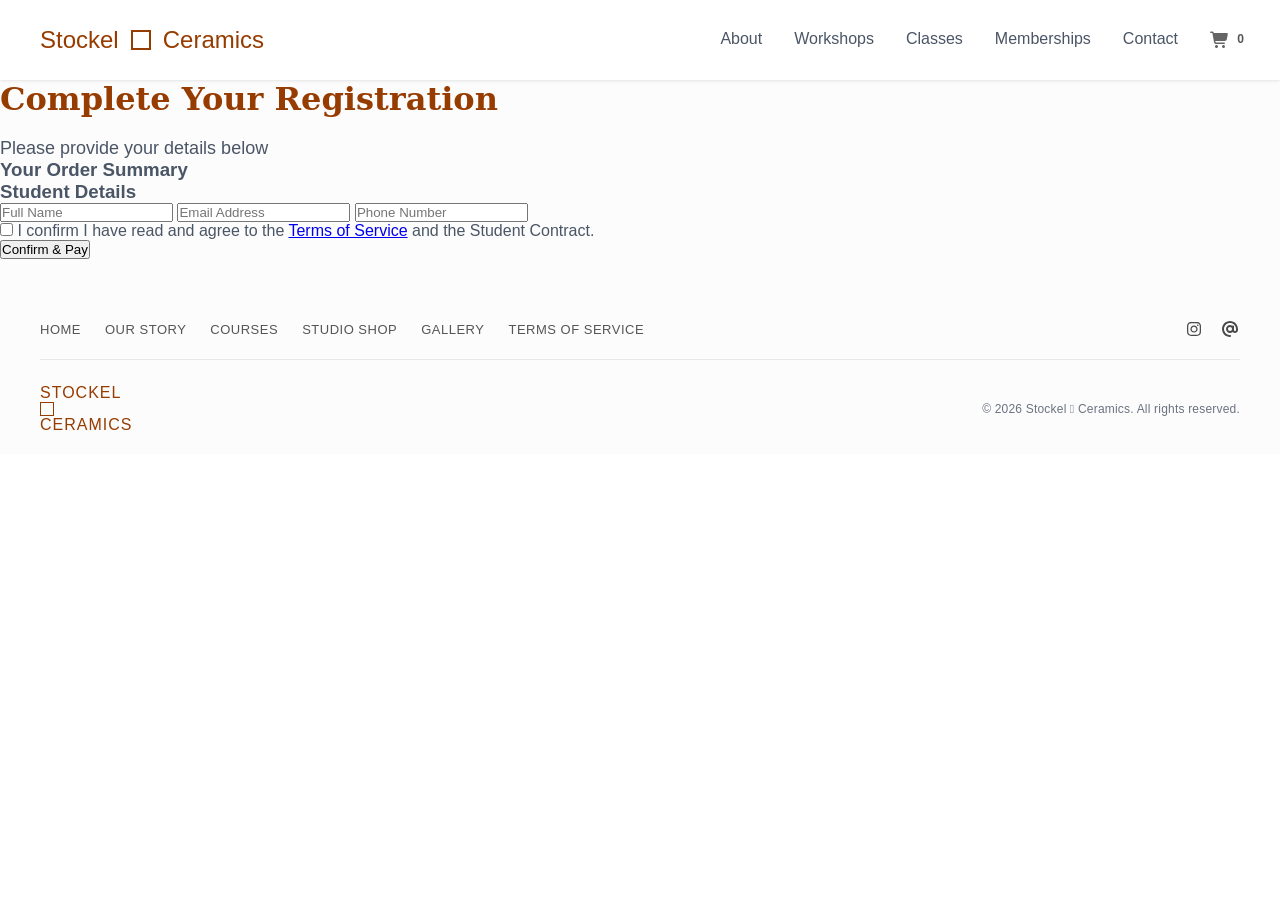
==== checkout.html @ ca67928a "Create checkout.html" ====
<!doctype html>
<html lang="en">
  <head>
    <meta charset="UTF-8" />
    <meta name="viewport" content="width=device-width, initial-scale=1.0" />
    <title>Checkout</title>
    <link rel="stylesheet" href="src/styles.css" />
  </head>
  <body>
    <main class="studio-page">
      <header class="header">
        <a href="index.html" class="logo">
          <span class="logo__text">Stockel</span>
          <div class="logo__square"></div>
          <!-- The simple square outline -->
          <span class="logo__text">Ceramics</span>
        </a>

        <nav class="navigation">
          <ul class="nav-list">
            <li><a href="index.html#about" class="nav-link">About</a></li>
            <li>
              <a href="index.html#workshops" class="nav-link">Workshops</a>
            </li>
            <li><a href="index.html#classes" class="nav-link">Classes</a></li>
            <li>
              <a href="index.html#memberships" class="nav-link">Memberships</a>
            </li>
            <li><a href="index.html#contact" class="nav-link">Contact</a></li>
            <li>
              <a href="#" class="nav-link nav-cart" id="nav-cart-trigger">
                <img
                  src="image/cart-shopping.svg"
                  class="nav-cart__icon"
                  alt="Shopping Cart Icon"
                />
                <span class="nav-cart-count" id="global-cart-count">0</span>
              </a>
            </li>
          </ul>
        </nav>
      </header>

      <!--REGISTRATION + CHECKOUT FORM-->

      <section class="checkout-page__section">
        <div class="checkout-page__header">
          <h2 class="section-title">Complete Your Registration</h2>
          <p class="section-subtitle">Please provide your details below</p>
        </div>

        <div class="checkout-page__container">
          <div class="checkout-page__summary-panel">
            <h3 class="checkout-page-title">Your Order Summary</h3>
            <div id="checkout-items-summary">
              <!--JS automatically stacks user cart rows here-->
            </div>
          </div>

          <form class="checkout-form-card" id="checkout-form">
            <h3 class="checkout-form-header">Student Details</h3>

            <div class="checkout-user-details">
              <input
                type="text"
                id="checkout-name"
                placeholder="Full Name"
                required
              />
              <input
                type="email"
                id="checkut-email"
                placeholder="Email Address"
                required
              />
              <input
                type="tel"
                id="checkout-phone"
                placeholder="Phone Number"
                required
              />

              <div class="checkout-terms-checkbox">
                <input type="checkbox" id="checkbox-terms" required />
                <label for="checkout-terms">
                  I confirm I have read and agree to the
                  <a href="terms.html" target="_blank">Terms of Service</a>
                  and the Student Contract.
                </label>
              </div>
            </div>

            <button type="submit" class="btn-checkout-submit">
              Confirm & Pay
            </button>
          </form>
        </div>
      </section>

      <!--TERMS FOOTER-->

      <footer class="footer">
        <div class="site-footer__container">
          <div class="site-footer__top-row">
            <nav class="site-footer__nav">
              <a href="index.html">Home</a>
              <a href="index.html#about">Our Story</a>
              <a href="index.html#workshops">Courses</a>
              <a href="shop.html">Studio Shop</a>
              <a href="gallery.html">Gallery</a>
              <a href="terms.html">Terms of Service</a>
            </nav>
            <div class="site-footer__socials">
              <a
                href="https://instagram.com/stockelceramics"
                target="_blank"
                aria-label="Instagram"
                class="social-icons"
              >
                <img
                  src="image/instagram-logo.svg"
                  alt="IG logo"
                  class="social-logo-svg"
                />
              </a>
              <a
                href="index.html#contact"
                aria-label="Contact Email"
                class="social-icons"
              >
                <img
                  src="image/email-logo.svg"
                  alt="Email logo"
                  class="social-logo-svg"
                />
              </a>
            </div>
          </div>

          <hr class="site-footer__divider" />

          <div class="site-footer__bottom-row">
            <div class="site-footer__brand">
              <span class="site-footer__logo">Stockel</span>
              <div class="site-footer__logo-square"></div>
              <!-- The simple square outline -->
              <span class="site-footer__logo">Ceramics</span>
            </div>
            <p class="site-footer__copyright">
              © 2026 Stockel ⃞ Ceramics. All rights reserved.
            </p>
          </div>
        </div>
      </footer>
    </main>
    <script src="src/index.js"></script>
  </body>
</html>
---- src/styles.css ----
/* Global Reset & Base Styles */
html {
  scroll-behavior: smooth;
}

* {
  box-sizing: border-box;
  margin: 0;
  padding: 0;
}

body {
  font-family: "Inter", sans-serif;
  background-color: white;
  color: #4a5565;
}

/* Header & Logo */
.header {
  width: 100%; /* Changed from 1030px to be responsive */
  height: 80px;
  padding: 0 40px;
  display: flex;
  justify-content: space-between;
  align-items: center;
  background: rgba(255, 255, 255, 0.95);
  box-shadow: 0 1px 3px rgba(0, 0, 0, 0.1);
  position: sticky; /* Keeps header at top while scrolling */
  top: 0;
  z-index: 1000;
}

.logo {
  display: flex;
  align-items: center;
  gap: 12px;
  color: #973c00;
  font-size: 24px;
  font-weight: 400;
  text-decoration: none;
}

.logo__square {
  width: 20px;
  height: 20px;
  border: 2px solid #973c00;
}

/* Navigation */
.nav-list {
  display: flex;
  list-style: none;
  gap: 32px;
}

.nav-link {
  text-decoration: none;
  color: #4a5565;
  font-size: 16px;
  transition: color 0.2s;
}

.nav-link:hover {
  color: #973c00;
}

.nav-cart {
  align-items: center;
  display: flex;
  position: relative;
}

.nav-cart__icon {
  height: 20px;
  margin-right: 10px;
  opacity: 0.6;
  width: 20px;
}

.nav-cart-count {
  border-radius: 50%;
  color: #555;
  font-size: 12px;
  font-weight: 600;
  padding: 2px 6px;
  position: absolute;
  top: 0px;
  right: -10px;
}

/* Hero Section */
.hero {
  position: relative; /* Essential for containing the absolute image */
  min-height: 700px;
  display: flex;
  flex-direction: column;
  justify-content: center;
  align-items: center;
  overflow: hidden; /* Keeps the image inside the hero box */
  background-color: #333; /* Fallback color so you can see if the hero exists */
}

.hero__background {
  position: absolute;
  top: 0;
  left: 0;
  width: 100%;
  height: 100%;
  object-fit: cover; /* Prevents the image from being squashed */
  opacity: 0.5;
  z-index: 0; /* Changed from -1 to 0 */
}

.hero__intro {
  max-width: 700px;
  color: white;
  font-size: 24px;
  line-height: 1.4;
  position: relative; /* Needed for z-index to work */
  z-index: 1; /* Ensures text is above the background image */
}

/* Buttons */
.hero__actions {
  display: flex;
  gap: 20px;
  position: relative; /* Needed for z-index to work */
  z-index: 1; /* Ensures buttons are above the background image */
}

.gallery-btn,
.shop-btn {
  padding: 16px 32px;
  border: 2px solid white;
  border-radius: 8px;
  color: white;
  text-decoration: none;
  font-size: 16px;
  transition: background 0.3s;
}

.gallery-btn:hover,
.shop-btn:hover {
  background: white;
  color: #333;
}

/* GALLERY PAGE */

.gallery-year__header {
  margin: 60px auto 20px auto;
  max-width: 1200px;
  padding: 0 40px;
}

.gallery-year__header h2 {
  color: #973c00;
  font-family: serif, georgia, serif;
  font-size: 24px;
}

.gallery-year__header hr {
  border: none;
}

.gallery-grid {
  display: grid;
  /* This creates 3 columns that resize automatically */
  grid-template-columns: repeat(auto-fit, minmax(300px, 1fr));
  gap: 20px;
  padding: 40px;
  max-width: 1200px;
  margin: 0 auto; /* Centers the whole grid */
}

.gallery-item img {
  height: 300px;
  border-radius: 4px;
  box-shadow:
    0px 4px 6px -1px rgba(151, 60, 0, 0.3),
    0px 2px 4px -2px rgba(151, 60, 0, 0.2); /* Subtle shadow for depth */
  object-fit: cover; /* Keeps images from looking squished */
  transition: transform 0.3s ease;
  width: 100%;
}

.gallery-item img:hover {
  transform: scale(1.02); /* Subtle pop effect on hover */
}

/* STUDIO SHOP PAGE */

.studio-page {
  background-color: #fcfcfc;
}

.shop-content {
  padding: 80px 20px 20px 20px; /* More top room, less bottom room */
  max-width: 1100px;
  margin: 0 auto;
  text-align: center; /* Centers all text inside */
}

.shop-content h1 {
  font-size: 32px;
  color: #333;
  margin-bottom: 16px; /* Space between H1 and P */
  font-weight: 500;
  letter-spacing: -0.5px;
}

.shop-content p {
  font-size: 18px;
  color: #666;
  max-width: 600px; /* Keeps the text from stretching too wide */
  margin: 0 auto 40px auto; /* Centers the paragraph block and adds space below */
  line-height: 1.6;
}

.shop-grid {
  display: grid;
  grid-template-columns: repeat(auto-fit, minmax(250px, 1fr));
  gap: 24px;
  padding: 60px 20px;
  max-width: 1100px;
  margin: 0 auto;
}

.product-card {
  background: white;
  border-radius: 12px;
  overflow: hidden;
  box-shadow: 0 4px 12px rgba(0, 0, 0, 0.05); /* Soft shadow */
  transition: transform 0.2s ease;
}

.product-card__image {
  background-color: #f2f2f2; /* Light grey background behind the products */
  height: 250px;
  display: flex;
  justify-content: center;
  align-items: center;
}

.product-card__image img {
  width: 100%;
  height: 100%;
  object-fit: cover;
}

.product-card__info {
  padding: 20px 20px 0 20px;
}

.product-card__title {
  font-size: 18px;
  color: #333;
  margin-bottom: 8px;
}

.product-card__description {
  font-size: 12px;
  color: #666;
  line-height: 1.4;
}

.product-card__details {
  align-content: center;
  display: flex;
  flex-direction: row;
  gap: 24px;
  justify-content: center;
  margin: 0 auto;
  padding: 10px 24px 20px 14px;
  width: 100%;
}

.product-card__price {
  color: #555;
  font-size: 20px;
  font-weight: 600;
  line-height: 1;
  text-align: center;
}

.color-selector,
.size-selector {
  align-content: center;
  display: flex;
  justify-content: center;
  width: 50px;
}

.color-selector {
  display: grid;
  gap: 4px;
  grid-template-columns: repeat(2, 1fr);
  margin: 0;
  padding-bottom: 20px;
  padding-right: 50px;
}

.product-card__details input[type="radio"] {
  height: 0;
  width: 0;
  opacity: 0;
  position: absolute;
}

.product-card__details input[type="radio"] + label {
  border: 1px solid #e5e7eb;
  border-radius: 4px;
  cursor: pointer;
  display: block;
  height: 14px;
  margin: 0;
  text-indent: -9999px; /* Hides the text but keeps it accessible for screen readers */
  transition: transform 0.1s ease;
  width: 14px;
}

.product-card__details input[type="radio"]:checked + label {
  border: 2px solid #973c00;
  transform: scale(1.1);
}

.product-card__details input[value="slate-grey"] + label {
  background-color: #708090;
}

.product-card__details input[value="sage-green"] + label {
  background-color: #9caf88;
}

.product-card__details input[value="beige"] + label {
  background-color: #f5f5dc;
}

.product-card__details input[value="grey-blue"] + label {
  background-color: #6b7b8c;
}

.product-card__details input[type="radio"]:checked + label {
  border: 2px solid #973c00;
  transform: scale(1.1);
}

.size-selector {
  padding-right: 10px;
  padding-top: 5px;
}

.size-dropdown {
  font-size: 13px;
  height: 24px;
  padding: 2px 4px;
  width: 100%;
}

.size-dropdown:hover,
.size-dropdown:focus {
  border-color: #973c00;
}

.product-card__footer {
  align-items: center;
  border-top: 1px solid #f0f0f0;
  display: flex;
  justify-content: space-between;
  gap: 10px;
  padding: 15px 20px 20px 20px;
  width: 100%;
}

.btn-decrement,
.btn-increment {
  align-items: center;
  background-color: #edc9af;
  border: none;
  border-radius: 6px;
  color: white;
  cursor: pointer;
  display: flex;
  font-size: 16px;
  font-weight: 600;
  height: 32px;
  justify-content: center;
  padding: 8px 16px;
  transition: background 0.2s;
  width: 32px;
}

.btn-decrement:hover,
.btn-increment:hover {
  background-color: #edc9af;
  opacity: 0.7;
}

.quantity {
  color: #333;
  font-size: 14px;
  font-weight: 500;
  min-width: 20px;
  text-align: center;
}

.btn-add-to-cart {
  background-color: #973c00;
  border: none;
  border-radius: 6px;
  color: white;
  cursor: pointer;
  flex-grow: 1;
  font-size: 14px;
  font-weight: 600;
  padding: 10px 20px;
  transition: background 0.2s;
}

.btn-add-to-cart:hover {
  background-color: #7a3100;
  opacity: 0.8;
}

/* ABOUT SECTION */

.about-section,
.offer-section,
.contact-section {
  width: 100%;
  padding: 60px 0;
  scroll-margin-top: 80px; /* Offsets the sticky header when linking to sections */
}

.about__hero,
.section__header,
.section__list,
.values-grid,
.contact-us_container {
  max-width: 1200px;
  margin: 0 auto;
  padding: 0 40px; /* Keeps your nice breathing room on the sides */
}

.bg-light {
  background-color: #fcfcfc;
}

.bg-shade {
  background-color: #f7f5f5;
}

.about__hero {
  display: grid;
  grid-template-columns: 1.2fr 1fr;
  gap: 60px;
  align-items: center;
  margin-bottom: 100px;
}

.about-title {
  color: #973c00;
  font-size: 36px;
  margin-bottom: 24px;
  font-family: "serif", Georgia, serif;
}

.about__text p {
  color: #555;
  font-size: 18px;
  line-height: 1.6;
  margin-bottom: 20px;
}

.about__image-wrapper {
  position: relative;
}

.about__image {
  width: 100%;
  height: auto;
  object-fit: cover;
  border-radius: 48% 52% 61% 45% / 51% 55% 45% 55%;
  margin-bottom: 20px;
  box-shadow: 0 4px 12px rgba(0, 0, 0, 0.2);
}

.values-grid {
  display: grid;
  grid-template-columns: repeat(3, 1fr);
  gap: 40px;
  text-align: center;
}

.value-card__shape img {
  width: 150px;
  height: 150px;
  object-fit: cover;
  border-radius: 48% 52% 61% 39% / 51% 55% 45% 49%;
  margin-bottom: 20px;
  border: 3px solid #f2f2f2;
}

.value-title {
  color: #333;
  font-size: 20px;
  margin-bottom: 12px;
  font-family: "Serif", Georgia, serif;
}

/* WORKSHOPS + CLASSES SECTION */

.section__header {
  text-align: center;
  margin-bottom: 40px;
}

.section-title {
  color: #973c00;
  font-family: "Serif", Georgia, serif;
}

.section__list {
  display: grid;
  grid-template-columns: repeat(3, 1fr);
  gap: 40px;
}

.offer-card {
  background: white;
  border-radius: 8px;
  box-shadow:
    0px 4px 6px -1px rgba(151, 60, 0, 0.3),
    0px 2px 4px -2px rgba(151, 60, 0, 0.2); /* Subtle shadow for depth */
  display: flex;
  flex-direction: column;
}

.offer-card__image {
  border-radius: 12px;
  border: 3px solid #f2f2f2;
  height: 200px;
  object-fit: cover;
  width: 100%;
}

.offer-card__content {
  display: flex;
  flex-direction: column;
  flex-grow: 1;
  padding: 20px 10px;
}

.offer-card__title {
  color: #973c00;
  font-family: "Serif", Georgia, serif;
  font-size: 18px;
  font-weight: 600;
  margin-top: 12px;
  margin-bottom: 8px;
  min-height: 40px; /* Ensures titles have a consistent height */
  text-align: center;
}

.offer-card__description {
  color: #555;
  font-size: 14px;
  line-height: 1.4;
  margin-top: 12px;
  margin-bottom: 20px;
  text-align: center;
}

.offer-card__date,
.offer-card__duration,
.offer-card__class-size {
  color: #555;
  display: block;
  font-size: 14px;
  letter-spacing: 0.5px;
  margin-bottom: 8px;
}

.offer-card__date {
  font-weight: 600;
  margin-top: auto; /* Pushes the date to the bottom of the description */
}

.offer-card__duration,
.offer-card__class-size {
  font-weight: 400;
  opacity: 0.8;
}

.offer-card__footer {
  align-items: center;
  border-top: 1px solid #f0f0f0;
  display: flex;
  justify-content: space-evenly;
  margin-top: auto;
  padding: 20px 10px;
}

.offer-card__price {
  color: #973c00;
  font-size: 18px;
  font-weight: 500;
}

.offer-card__register-btn {
  background-color: #973c00;
  border: none;
  border-radius: 6px;
  color: white;
  cursor: pointer;
  font-size: 14px;
  font-weight: 500;
  padding: 10px 20px;
  transition: background 0.2s;
}

.offer-card__register-btn:hover {
  background-color: #7a3100;
  opacity: 0.8;
  transition:
    background 0.2s,
    opacity 0.2s;
}

.offer__footer {
  font-size: 14px;
  margin-top: 60px;
  opacity: 0.8;
  text-align: center;
}

.offer__contact-link {
  color: #973c00;
  font-weight: 600;
  text-decoration: none;
  transition: color 0.2s;
}

.offer__contact-link:hover {
  color: #7a3100;
}

/* MEMBERSHIP SECTION */

.membership-card__price-box {
  align-items: baseline;
  display: flex;
  font-family: "Serif", Georgia, serif;
  gap: 8px;
  justify-content: center;
  margin-top: 20px;
  margin-bottom: 12px;
}

.membership-card__price {
  color: #333;
  display: flex;
  font-size: 28px;
  font-weight: 500;
  line-height: 1;
}

.membership-card__period {
  color: #777;
  display: flex;
  font-size: 14px;
  font-weight: 400;
  line-height: 1;
}

.membership-card__description {
  color: #555;
  font-size: 14px;
  line-height: 1.4;
  margin-top: 12px;
  margin-bottom: 20px;
  text-align: center;
}

.membership-benefits {
  color: #555;
  font-family: inter, sans-serif;
  font-size: 14px;
  line-height: 1.6;
  margin-top: auto; /* Pushes the benefits list to the bottom of the card */
  padding: 8px 20px 20px 20px;
}

.offer-card--most-popular {
  border: 2px solid #fef3c6;
  position: relative;
}

.offer-card__badge {
  background-color: #fef3c6;
  color: #973c00;
  border: 2px solid #fef3c6;
  border-radius: 20px;
  box-shadow: 0px 10px 20px rgba(254, 243, 198, 0.5); /* Soft orange glow */
  font-size: 12px;
  font-weight: 600;
  left: 50%;
  padding: 4px 12px;
  position: absolute;
  top: -10px;
  transform: translateX(-50%);
}

.offer-card__register-btn--most-popular {
  background-color: #fef3c6;
  color: #973c00;
}

.offer-card__register-btn--most-popular:hover {
  background-color: #fcd34d;
  color: #973c00;
  opacity: 0.9;
  transition:
    background 0.2s,
    opacity 0.2s;
}

/* CONTACT SECTION*/

.contact-us_header {
  margin-bottom: 40px;
  text-align: center;
}

.section-title {
  color: #973c00;
  font-size: 32px;
  font-weight: 600;
  margin-bottom: 20px;
}

.section-subtitle {
  font-size: 18px;
  margin-top: 10px;
}

.contact-us_info {
  margin-top: 30px;
}

.contact-us_container {
  align-items: start;
  display: grid;
  gap: 80px;
  grid-template-columns: 1fr 1fr;
  margin-top: 40px;
}

.info-details {
  align-items: center;
  display: flex;
  gap: 20px;
  margin-bottom: 40px;
}

.info-icon {
  align-items: center;
  background: #fdf5ef;
  border-radius: 50%;
  box-shadow:
    inset 2px 2px 4px rgba(255, 255, 255, 0.9),
    /* Top-left white highlight */ inset -2px -2px 4px rgba(151, 60, 0, 0.1),
    /* Bottom-right orange shade */ 0px 4px 8px rgba(0, 0, 0, 0.06); /* Soft shadow underneath */
  display: flex;
  flex-shrink: 0;
  font-size: 20px;
  justify-content: center;
  height: 48px;
  width: 48px;
}

.info-text strong {
  color: #973c00;
  display: block;
  margin-bottom: 5px;
}

.info-text p {
  color: #555;
  line-height: 1.5;
}

.contact-form {
  border-radius: 10px;
  box-shadow:
    0px 4px 6px -1px rgba(151, 60, 0, 0.3),
    0px 2px 4px -2px rgba(151, 60, 0, 0.2); /* Subtle shadow for depth */
  display: flex;
  flex-direction: column;
  gap: 20px;
  margin-bottom: 40px;
  padding: 30px;
}

.form-header {
  color: #973c00;
  font-size: 22px;
  font-weight: 600;
  margin-bottom: 20px;
}

.user-details {
  display: flex;
  flex-direction: column;
  gap: 20px;
  width: 100%;
}

.contact-form input,
.contact-form textarea {
  border: 1px solid #e5e7eb;
  border-radius: 4px;
  font-family: inherit;
  padding: 10px;
}

.contact-form input::placeholder,
.contact-form textarea::placeholder {
  color: #9ca3af;
  opacity: 1;
  font-weight: 300;
}

.btn-submit {
  background: #973c00;
  border: none;
  border-radius: 4px;
  box-shadow:
    0px 4px 6px -1px rgba(151, 60, 0, 0.3),
    0px 2px 4px -2px rgba(151, 60, 0, 0.2); /* Subtle shadow for depth */
  color: white;
  cursor: pointer;
  font-weight: 600;
  margin-top: 20px;
  margin-bottom: 20px;
  padding: 12px;
  transition: opacity 0.3s ease;
}

.btn-submit:hover {
  opacity: 0.9;
}

/* FOOTER */

.footer {
  background-color: #fcfcfc;
  font-family: "Inter", sans-serif;
  padding: 60px 40px 20px 40px;
}

.site-footer__container {
  max-width: 1200px;
  margin: 0 auto;
}

.site-footer__top-row {
  align-items: center;
  display: flex;
  justify-content: space-between;
  margin-bottom: 20px;
}

.site-footer__nav {
  display: flex;
  gap: 24px;
}

.site-footer__nav a {
  color: #555;
  font-size: 13px;
  font-weight: 500;
  letter-spacing: 0.5px;
  text-decoration: none;
  text-transform: uppercase;
  transition: color 0.2s ease;
}

.site-footer__nav a:hover {
  color: #973c00;
}

.site-footer__socials {
  display: flex;
  gap: 16px;
}

.social-icons {
  font-size: 12px;
  text-decoration: none;
  opacity: 0.7;
  transition:
    transform 0.2s,
    opacity 0.2s;
}

.social-logo-svg {
  display: block;
  height: 20px;
  object-fit: contain;
  width: 20px;
}

.site-footer__divider {
  border: none;
  border-top: 1px solid #e5e7eb;
  margin: 0 0 24px 0;
}

.site-footer__bottom-row {
  align-items: center;
  display: flex;
  justify-content: space-between;
}

.site-footer__logo {
  color: #973c00;
  font-size: 16px;
  letter-spacing: 1px;
  text-transform: uppercase;
}

.site-footer__logo-square {
  border: 1.5px solid #973c00;
  height: 14px;
  width: 14px;
}

.site-footer__copyright {
  color: #6b7280;
  font-size: 12px;
  letter-spacing: 0.2px;
}

/* TERMS OF SERVICE + STUDENT CONTRACT */

.terms-content,
.contract-content {
  background-color: #fcfcfc;
  margin: 0 auto;
  padding: 100px 20px;
  width: 100%;
}

.terms-container,
.contract-container {
  margin: 0 auto;
  max-width: 750px;
  padding: 0 40px;
}

.terms-container h1,
.contract-container h1 {
  color: #973c00;
  font-family: inter, sans-serif;
  font-size: 32px;
  margin-bottom: 8px;
}

.terms-section,
.contract-section {
  margin-top: 40px;
}

.terms-section h3,
.contract-section h3 {
  color: #973c00;
  border-bottom: 1px solid #e5e7eb;
  font-family: inter, sans-serif;
  font-size: 12px;
  margin-bottom: 12px;
  padding-bottom: 6px;
}

.terms-section p,
.contract-section li {
  color: #555;
  line-height: 1.6;
  margin-bottom: 16px;
  text-align: justify;
}

.contract-section ul {
  color: #555;
}

.contract-section li {
  color: #555;
  list-style-type: none;
  font-size: 15px;
  line-height: 1.6;
  margin-bottom: 10px;
}

.terms-section strong,
.contract-section strong {
  color: #973c00;
}

.contract-link {
  color: #973c00;
  text-decoration: none;
}

.contract-link:hover {
  text-decoration: none;
}

/* SENT MESSAGE POPUP */

.sent-message-overlay {
  align-items: center;
  backdrop-filter: blur(4px); /* Blurs the background content */
  background-color: rgba(0, 0, 0, 0.4); /* Semi-transparent black */
  display: none;
  height: 100%;
  justify-content: center;
  left: 0;
  position: fixed;
  top: 0;
  transition: opacity 0.3s ease;
  width: 100%;
  z-index: 9999; /* Above all other content */
}

.sent-message-overlay.show {
  display: flex;
}

.sent-message-card {
  background: white;
  border-radius: 8px;
  box-shadow:
    0px 4px 6px -1px rgba(151, 60, 0, 0.3),
    0px 2px 4px -2px rgba(151, 60, 0, 0.2); /* Subtle shadow for depth */
  max-width: 400px;
  padding: 30px;
  text-align: center;
}

.sent-message__header {
  color: #973c00;
  font-family: "Serif", Georgia, serif;
  font-size: 22px;
  font-weight: 600;
  margin-bottom: 20px;
}
.sent-message__image {
  height: 25px;
  margin-right: 10px;
  width: 25px;
}

.sent-message-card p {
  color: #555;
  font-size: 16px;
  line-height: 1.4;
  margin-bottom: 0;
}

/* CART SIDECAR */

.cart-sidebar-overlay {
  backdrop-filter: blur(4px); /* Blurs the background content */
  background-color: rgba(0, 0, 0, 0.4); /* Semi-transparent black */
  display: flex;
  height: 100%;
  justify-content: flex-end;
  left: 0;
  position: fixed;
  top: 0;
  transition: opacity 0.3s ease-in-out;
  width: 100%;
  z-index: 9999; /* Above all other content */
}

.cart-sidecar-panel {
  align-self: flex-start;
  animation: slideIn 0.3s ease-out;
  background: white;
  border-radius: 8px;
  box-shadow:
    0px 4px 6px -1px rgba(151, 60, 0, 0.3),
    0px 2px 4px -2px rgba(151, 60, 0, 0.2); /* Subtle shadow for depth */
  display: flex;
  flex-direction: column;
  height: auto;
  margin: 30px;
  max-height: 80vh;
  max-width: 420px;
  padding: 30px;
  width: 100%;
}

.cart-sidecar__header {
  align-items: center;
  display: flex;
  gap: 10px;
}

.cart-sidecar__icon {
  height: 25px;
  margin-right: 10px;
  opacity: 0.7;
  width: 25px;
}

.cart-sidecar__content {
  display: flex;
  flex-direction: column;
  margin-top: 20px;
  max-height: 50vh; /* Limits the height of the content area */
  overflow-y: auto;
}

.cart-sidecar__item-row {
  align-items: center;
  border-bottom: 1px solid #e5e7eb;
  display: flex;
  flex-direction: row;
  gap: 20px;
  padding: 20px 0;
}

.cart-sidecar__item-row:first-child {
  padding-top: 5px; /* Removes extra padding from the first item */
}

.cart-sidecar__item-row:last-child {
  border-bottom: none; /* Removes the border from the last item */
  padding-bottom: 0; /* Removes extra padding from the last item */
}

.cart-sidecar__img {
  border: none;
  border-radius: 4px;
  height: 40px;
  object-fit: cover;
  width: 40px;
}

.cart-sidecar__img--membership {
  /* This code give the check circle.svg a softer, more subtle look */
  height: 40px;
  width: 40px;
  opacity: 0.7;
  transition: opacity 0.2s ease;
}

.cart-sidecar__details {
  display: flex;
  flex-direction: column;
  flex-grow: 1;
  gap: 6px;
}

.cart-sidecar__item-title {
  color: #973c00;
  font-family: "Serif", Georgia, serif;
  font-size: 16px;
  font-weight: 600;
}

.cart-sidecar__item-price {
  color: #555;
  font-size: 14px;
  font-weight: 600;
}

.cart-sidecar__item-date {
  color: #555;
  font-size: 12px;
  font-weight: 500;
}

.cart-panel__footer {
  border-top: 1px solid #e5e7eb;
  display: flex;
  margin-top: 20px;
  gap: 20px;
  padding-top: 20px;
}

.btn-view-cart,
.btn-checkout {
  cursor: pointer;
  box-shadow:
    0px 4px 6px -1px rgba(151, 60, 0, 0.3),
    0px 2px 4px -2px rgba(151, 60, 0, 0.2); /* Subtle shadow for depth */
  border-radius: 6px;
  flex: 1;
  font-size: 14px;
  font-weight: 600;
  text-align: center;
  text-decoration: none;
  padding: 12px;
}

.btn-view-cart {
  border: none;
  background-color: #973c00;
  color: white;
}

.btn-checkout {
  background-color: #e5dfd9;
  border: none;
  color: #333;
}

.btn-view-cart:hover {
  background-color: #7a3100;
  opacity: 0.9;
  transition: opacity 0.2s;
}

.btn-checkout:hover {
  background-color: #d7cec3;
  color: #333;
  opacity: 0.9;
  transition: opacity 0.2s;
}

.hidden-cart {
  display: none;
}

.btn-remove-item {
  align-items: center;
  background: #f3f4f6;
  color: #888;
  cursor: pointer;
  display: flex;
  border: none;
  border-radius: 50%;
  font-size: 16px;
  font-weight: 400;
  height: 24px;
  justify-content: center;
  line-height: 1;
  margin-left: 10px;
  padding-bottom: 2px;
  transition: all 0.2 ease;
  width: 24px;
}

.btn-remove-item:hover {
  background-color: #fee2e2;
  color: #ef4444;
}

@keyframes slideIn {
  from {
    transform: translateX(100%);
    opacity: 0;
  }
  to {
    transform: translateX(0);
    opacity: 1;
  }
}
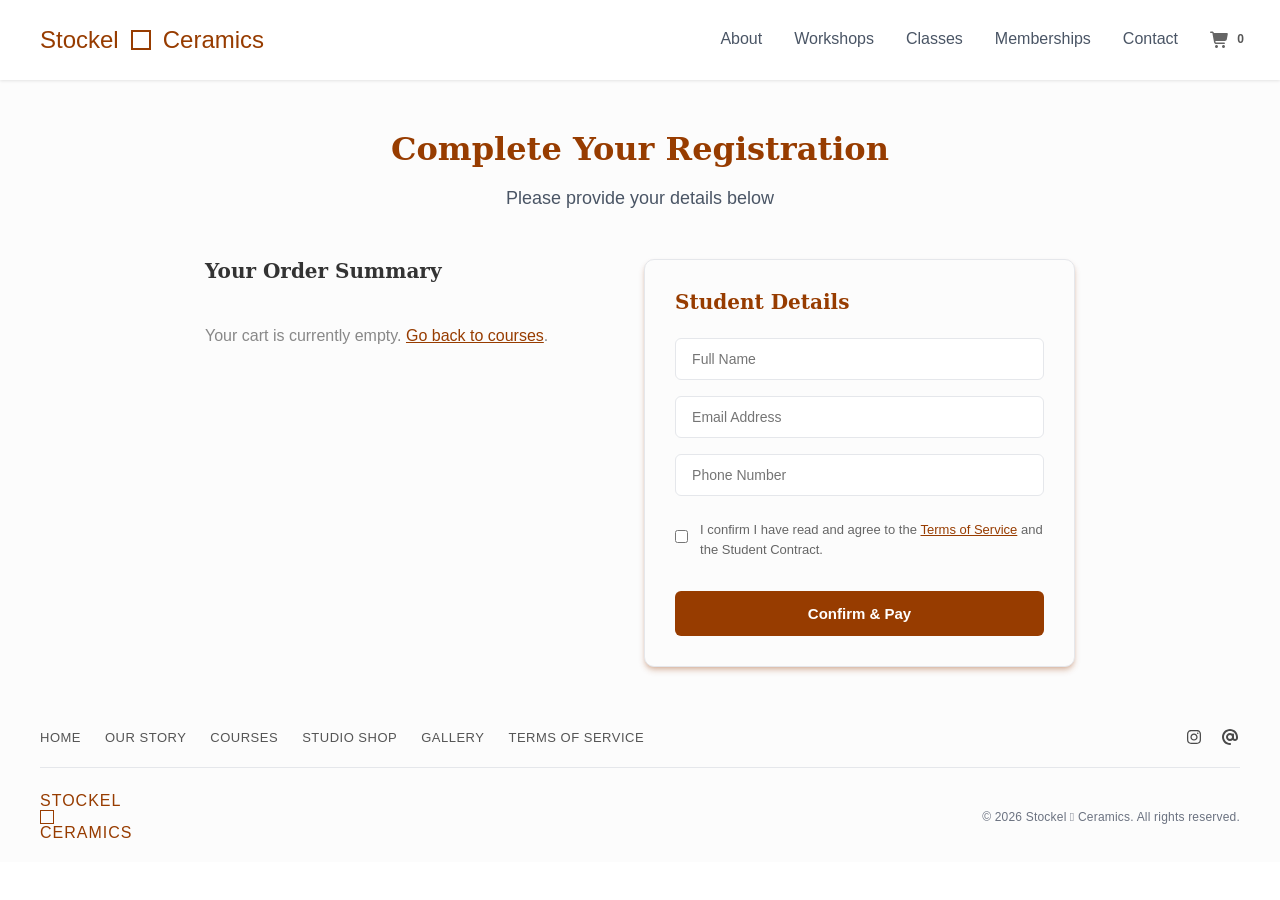
==== commit 958baaa0: "Updated Checkout page Added css for the checkout page and the popup msg. Updated checkout.html and j" ====
--- a/checkout.html
+++ b/checkout.html
@@ -57,7 +57,7 @@
             </div>
           </div>
 
-          <form class="checkout-form-card" id="checkout-form">
+          <form class="checkout-form-card" id="checkout-form" novalidate>
             <h3 class="checkout-form-header">Student Details</h3>
 
             <div class="checkout-user-details">
@@ -67,27 +67,31 @@
                 placeholder="Full Name"
                 required
               />
+            </div>
+            <div class="checkout-user-details">
               <input
                 type="email"
-                id="checkut-email"
+                id="checkout-email"
                 placeholder="Email Address"
                 required
               />
+            </div>
+            <div class="checkout-user-details">
               <input
                 type="tel"
                 id="checkout-phone"
                 placeholder="Phone Number"
                 required
               />
+            </div>
 
-              <div class="checkout-terms-checkbox">
-                <input type="checkbox" id="checkbox-terms" required />
-                <label for="checkout-terms">
-                  I confirm I have read and agree to the
-                  <a href="terms.html" target="_blank">Terms of Service</a>
-                  and the Student Contract.
-                </label>
-              </div>
+            <div class="checkout-terms-checkbox">
+              <input type="checkbox" id="checkout-terms" required />
+              <label for="checkout-terms">
+                I confirm I have read and agree to the
+                <a href="terms.html" target="_blank">Terms of Service</a>
+                and the Student Contract.
+              </label>
             </div>
 
             <button type="submit" class="btn-checkout-submit">
@@ -153,6 +157,25 @@
         </div>
       </footer>
     </main>
+
+    <!-- REGISTRATION MSG POP UP -->
+
+    <div class="registration-msg-overlay hidden" id="registration-msg-popup">
+      <div class="registration-msg-card">
+        <h2 class="registration-msg__header">
+          <img
+            src="image/address-card.svg"
+            class="registration-msg__image"
+            alt="address card icon"
+          />Registration Successful!
+        </h2>
+        <p>
+          You'll be notified as soon as your items are dispatched or your course
+          details are confirmed
+        </p>
+      </div>
+    </div>
+
     <script src="src/index.js"></script>
   </body>
 </html>
--- a/src/styles.css
+++ b/src/styles.css
@@ -436,7 +436,7 @@
 .section__header,
 .section__list,
 .values-grid,
-.contact-us_container {
+.contact-us__container {
   max-width: 1200px;
   margin: 0 auto;
   padding: 0 40px; /* Keeps your nice breathing room on the sides */
@@ -634,14 +634,16 @@
   text-align: center;
 }
 
-.offer__contact-link {
+.offer__contact-link,
+.termsofservice-link {
   color: #973c00;
   font-weight: 600;
   text-decoration: none;
   transition: color 0.2s;
 }
 
-.offer__contact-link:hover {
+.offer__contact-link:hover,
+.termsofservice-link:hover {
   color: #7a3100;
 }
 
@@ -727,7 +729,7 @@
 
 /* CONTACT SECTION*/
 
-.contact-us_header {
+.contact-us__header {
   margin-bottom: 40px;
   text-align: center;
 }
@@ -748,7 +750,7 @@
   margin-top: 30px;
 }
 
-.contact-us_container {
+.contact-us__container {
   align-items: start;
   display: grid;
   gap: 80px;
@@ -1269,3 +1271,233 @@
     opacity: 1;
   }
 }
+
+/* CHECKOUT */
+
+.checkout-page-section {
+  background: #fcfcfc;
+  padding: 80px 0;
+  width: 100%;
+}
+
+.checkout-page__header {
+  margin-top: 50px;
+  margin-bottom: 50px;
+  text-align: center;
+}
+
+.checkout-page__container {
+  align-items: start;
+  display: grid;
+  gap: 80px;
+  grid-template-columns: 1fr 1.2fr;
+  margin: 0 auto;
+  max-width: 950px;
+  padding: 0 40px;
+}
+
+.checkout-page-title {
+  color: #333;
+  font-family: "serif", georgia, serif;
+  font-size: 20px;
+  font-weight: 600;
+  margin-bottom: 24px;
+}
+
+.checkout-form-card {
+  background: #fcfcfc;
+  border-radius: 10px;
+  border: 1px solid #e5e7eb;
+  box-shadow:
+    0px 4px 6px -1px rgba(151, 60, 0, 0.3),
+    0px 2px 4px -2px rgba(151, 60, 0, 0.2); /* Subtle shadow for depth */
+  display: flex;
+  flex-direction: column;
+  padding: 30px;
+}
+
+.checkout-form-header {
+  color: #973c00;
+  font-family: "serif", Georgia, serif;
+  font-size: 20px;
+  font-weight: 600;
+  margin-bottom: 24px;
+}
+
+.checkout-user-details {
+  display: flex;
+  flex-direction: column;
+  gap: 16px;
+  width: 100%;
+}
+
+.checkout-user-details input {
+  width: 100%;
+  padding: 12px 16px;
+  border: 1px solid #e5e7eb;
+  border-radius: 6px;
+  font-family: inherit;
+  font-size: 14px;
+  color: #333;
+  background-color: #fff;
+  outline: none;
+  transition: border-color 0.2s;
+}
+
+.checkout-user-details input:focus {
+  border-color: #973c00;
+}
+
+.checkout-terms-checkbox {
+  align-items: flex-start;
+  display: flex;
+  gap: 12px;
+  margin-top: 10px;
+}
+
+.checkout-terms-checkbox input[type="checkbox"] {
+  cursor: pointer;
+  margin-top: 10px;
+  width: auto;
+}
+
+.checkout-terms-checkbox label {
+  color: #666;
+  font-size: 13px;
+  line-height: 1.5;
+}
+
+.checkout-terms-checkbox a {
+  color: #973c00;
+  font-weight: 500;
+  text-decoration: underline;
+}
+
+.btn-checkout-submit {
+  background-color: #973c00;
+  color: white;
+  border: none;
+  border-radius: 6px;
+  font-size: 15px;
+  font-weight: 600;
+  cursor: pointer;
+  padding: 14px;
+  margin-top: 24px;
+  transition: background-color 0.2s;
+  width: 100%;
+}
+
+.btn-checkout-submit:hover {
+  background-color: #7a3100;
+}
+
+/* CHECKOUT FORM */
+
+.checkout-form-card .checkout-user-details {
+  width: 100%;
+  margin-bottom: 16px;
+  display: flex;
+  flex-direction: column;
+}
+
+.checkout-user-details input {
+  width: 100%;
+  padding: 12px 16px;
+  border: 1px solid #e5e7eb;
+  border-radius: 6px;
+  font-family: inherit;
+  font-size: 14px;
+  color: #333;
+  background-color: #fff;
+  outline: none;
+  transition: all 0.2s ease;
+}
+
+.checkout-form-header {
+  color: #973c00;
+  font-family: "Serif", Georgia, serif;
+  font-size: 20px;
+  font-weight: 600;
+  margin-bottom: 24px;
+  text-align: left;
+}
+
+.checkout-terms-checkbox {
+  display: flex;
+  gap: 12px;
+  align-items: flex-start;
+  margin-top: 8px;
+  margin-bottom: 8px;
+}
+
+/* CHECKOUT POPUP */
+
+.registration-msg-overlay {
+  align-items: center;
+  backdrop-filter: blur(4px); /* Blurs the background content */
+  background-color: rgba(0, 0, 0, 0.4); /* Semi-transparent black */
+  display: none;
+  height: 100%;
+  justify-content: center;
+  left: 0;
+  position: fixed;
+  top: 0;
+  transition: opacity 0.3s ease;
+  width: 100%;
+  z-index: 9999; /* Above all other content */
+}
+
+.registration-msg-overlay.show {
+  display: flex;
+}
+
+.registration-msg-card {
+  background: white;
+  border-radius: 8px;
+  box-shadow:
+    0px 4px 6px -1px rgba(151, 60, 0, 0.3),
+    0px 2px 4px -2px rgba(151, 60, 0, 0.2); /* Subtle shadow for depth */
+  max-width: 400px;
+  padding: 40px 30px;
+  text-align: center;
+  animation: modalPopUp 0.3s cubic-bezier(0.34, 1.56, 0.64, 1) forwards;
+}
+
+.registration-msg__header {
+  color: #973c00;
+  font-family: "Serif", Georgia, serif;
+  font-size: 22px;
+  font-weight: 600;
+  margin-bottom: 20px;
+  display: flex;
+  align-items: center;
+  justify-content: center;
+}
+.registration-msg__image {
+  height: 25px;
+  margin-right: 10px;
+  object-fit: contain;
+  width: 25px;
+  filter: invert(24%) sepia(87%) saturate(2321%) hue-rotate(18deg)
+    brightness(91%) contrast(101%);
+}
+
+.registration-msg-card p {
+  color: #555;
+  font-size: 16px;
+  line-height: 1.4;
+  margin-bottom: 0;
+}
+
+@keyframes modalPopUp {
+  from {
+    transform: scale(0.92);
+    opacity: 0;
+  }
+  to {
+    transform: scale(1);
+    opacity: 1;
+  }
+}
+
+/* DEVICES LAYOUT */
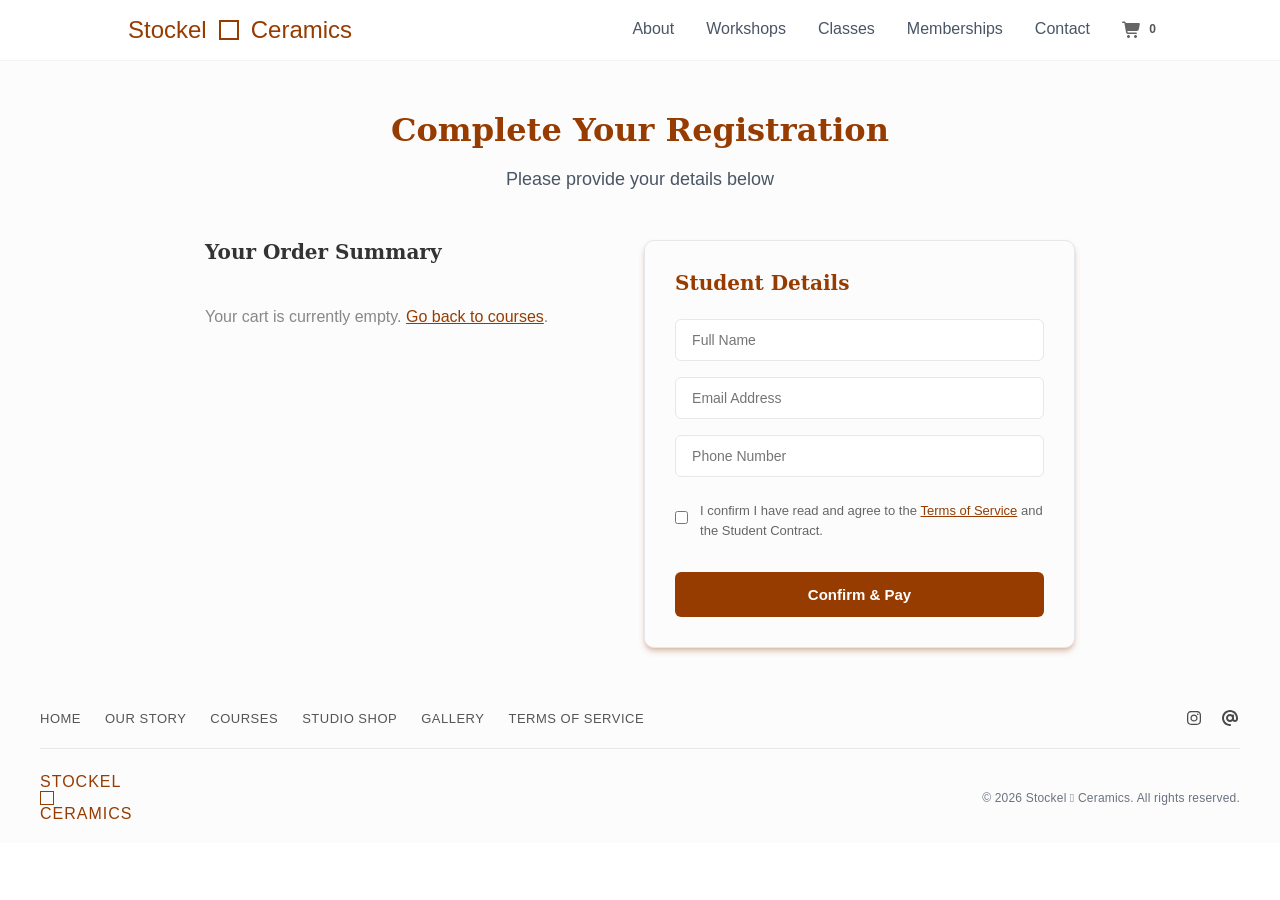
==== commit 3258379a: "UX edits - aligned the delete buttons in cart. - fixed cut off 'most popular' badge in desktop - add" ====
--- a/checkout.html
+++ b/checkout.html
@@ -145,10 +145,12 @@
 
           <div class="site-footer__bottom-row">
             <div class="site-footer__brand">
-              <span class="site-footer__logo">Stockel</span>
-              <div class="site-footer__logo-square"></div>
-              <!-- The simple square outline -->
-              <span class="site-footer__logo">Ceramics</span>
+              <a href="#top" class="footer-logo">
+                <span class="site-footer__logo">Stockel</span>
+                <div class="site-footer__logo-square"></div>
+                <!-- The simple square outline -->
+                <span class="site-footer__logo">Ceramics</span>
+              </a>
             </div>
             <p class="site-footer__copyright">
               © 2026 Stockel ⃞ Ceramics. All rights reserved.
--- a/src/styles.css
+++ b/src/styles.css
@@ -17,17 +17,24 @@
 
 /* Header & Logo */
 .header {
-  width: 100%; /* Changed from 1030px to be responsive */
-  height: 80px;
-  padding: 0 40px;
-  display: flex;
-  justify-content: space-between;
+  position: sticky;
+  top: 0;
+  width: 100%;
+  background-color: #ffffff;
+  z-index: 999;
+  border-bottom: 1px solid #f3f4f6;
+  padding: 16px 0;
+  display: flex;
+  justify-content: space-between; /* Pushes logo left, navigation right */
   align-items: center;
-  background: rgba(255, 255, 255, 0.95);
-  box-shadow: 0 1px 3px rgba(0, 0, 0, 0.1);
-  position: sticky; /* Keeps header at top while scrolling */
-  top: 0;
-  z-index: 1000;
+}
+
+.header .logo {
+  margin-left: 10%;
+}
+
+.header .navigation {
+  margin-right: 10%;
 }
 
 .logo {
@@ -512,7 +519,9 @@
 
 .section__header {
   text-align: center;
-  margin-bottom: 40px;
+  margin-bottom: 50px;
+  position: relative;
+  z-index: 0;
 }
 
 .section-title {
@@ -522,8 +531,9 @@
 
 .section__list {
   display: grid;
+  gap: 40px;
   grid-template-columns: repeat(3, 1fr);
-  gap: 40px;
+  padding-top: 20px;
 }
 
 .offer-card {
@@ -534,6 +544,7 @@
     0px 2px 4px -2px rgba(151, 60, 0, 0.2); /* Subtle shadow for depth */
   display: flex;
   flex-direction: column;
+  overflow: visible;
 }
 
 .offer-card__image {
@@ -542,6 +553,7 @@
   height: 200px;
   object-fit: cover;
   width: 100%;
+  overflow: hidden;
 }
 
 .offer-card__content {
@@ -695,7 +707,9 @@
 
 .offer-card--most-popular {
   border: 2px solid #fef3c6;
+  margin-top: 0;
   position: relative;
+  z-index: 10;
 }
 
 .offer-card__badge {
@@ -709,11 +723,12 @@
   left: 50%;
   padding: 4px 12px;
   position: absolute;
-  top: -10px;
+  top: -14px;
   transform: translateX(-50%);
-}
-
-.offer-card__register-btn--most-popular {
+  z-index: 12;
+}
+
+/*.offer-card__register-btn--most-popular {
   background-color: #fef3c6;
   color: #973c00;
 }
@@ -725,7 +740,7 @@
   transition:
     background 0.2s,
     opacity 0.2s;
-}
+}*/
 
 /* CONTACT SECTION*/
 
@@ -746,7 +761,7 @@
   margin-top: 10px;
 }
 
-.contact-us_info {
+.contact-us__info {
   margin-top: 30px;
 }
 
@@ -925,6 +940,11 @@
   justify-content: space-between;
 }
 
+.footer-logo {
+  cursor: pointer;
+  text-decoration: none;
+}
+
 .site-footer__logo {
   color: #973c00;
   font-size: 16px;
@@ -1012,10 +1032,12 @@
 .contract-link {
   color: #973c00;
   text-decoration: none;
-}
-
-.contract-link:hover {
-  text-decoration: none;
+  transition: color 0.2s ease;
+}
+
+.contract-link:hover,
+.contract-link:hover strong {
+  color: #7a3100;
 }
 
 /* SENT MESSAGE POPUP */
@@ -1132,6 +1154,7 @@
   flex-direction: row;
   gap: 20px;
   padding: 20px 0;
+  width: 100%;
 }
 
 .cart-sidecar__item-row:first-child {
@@ -1250,7 +1273,7 @@
   height: 24px;
   justify-content: center;
   line-height: 1;
-  margin-left: 10px;
+  margin-left: auto;
   padding-bottom: 2px;
   transition: all 0.2 ease;
   width: 24px;
@@ -1501,3 +1524,468 @@
 }
 
 /* DEVICES LAYOUT */
+
+@media screen and (max-width: 768px) {
+  .header {
+    flex-direction: column;
+    gap: 12px;
+    padding: 16px 20px;
+    height: auto;
+  }
+
+  .header .logo {
+    margin-left: 0;
+    display: flex;
+    justify-content: center;
+    width: 100%;
+  }
+
+  .header .navigation {
+    margin-right: 0;
+    width: 100%;
+  }
+
+  .nav-list {
+    flex-direction: row;
+    flex-wrap: wrap;
+    justify-content: center;
+    gap: 16px;
+    padding: 0;
+    margin: 0;
+  }
+
+  .nav-link {
+    font-size: 13px;
+  }
+
+  .nav-cart {
+    justify-content: center;
+  }
+
+  .hero {
+    padding: 40px 20px;
+    height: auto;
+  }
+
+  .hero__intro {
+    font-size: 15px;
+    max-width: 100%;
+    padding: 0;
+  }
+
+  .about__hero {
+    display: flex;
+    flex-direction: column;
+    gap: 30px;
+    padding: 0 24px;
+    margin-bottom: 50px;
+    width: 100%;
+    max-width: 100%;
+  }
+
+  .about__text,
+  .about__image-wrapper {
+    display: block;
+    width: 100%;
+    max-width: 100%;
+  }
+
+  .about-text p {
+    font-size: 15px;
+    line-height: 1.6;
+    text-align: justify;
+    width: 100%;
+    max-width: 100%;
+    margin-bottom: 0;
+  }
+
+  .about-title {
+    font-size: 26px;
+    text-align: center;
+    margin-bottom: 16px;
+  }
+
+  .studio-intro {
+    font-size: 15px;
+    line-height: 1.6;
+    text-align: justify;
+    max-width: 100%;
+    margin: 0;
+  }
+
+  .values-grid {
+    align-items: center;
+    display: flex;
+    flex-direction: column;
+    gap: 40px;
+    padding: 20px 24px;
+    width: 100%;
+  }
+
+  .value-card {
+    display: flex;
+    flex-direction: column;
+    align-items: center;
+    text-align: center;
+  }
+
+  .section__list {
+    display: grid;
+    grid-template-columns: 1fr;
+    gap: 40px;
+    padding: 0 24px;
+    position: relative;
+    width: 100%;
+    z-index: 1;
+  }
+
+  .offer-card {
+    width: 100%;
+    max-width: 100%;
+    box-shadow: 0px 4px 15px rgba(151, 60, 0, 0.06);
+  }
+
+  #memberships .offer-card {
+    overflow: visible;
+  }
+
+  .offer-card__image {
+    height: 180px;
+  }
+
+  .offer-card__content {
+    padding: 16px 16px 12px 16px;
+  }
+
+  .offer-card__title {
+    font-size: 18px;
+    min-height: auto;
+    text-align: center;
+    margin-bottom: 8px;
+  }
+
+  .offer-card__description {
+    font-size: 14px;
+    line-height: 1.4;
+    text-align: justify;
+    margin-top: 8px;
+    margin-bottom: 16px;
+  }
+
+  .offer-card__date,
+  .offer-card__duration,
+  .offer-card__class-size {
+    font-size: 13px;
+    margin-bottom: 6px;
+    text-align: left;
+  }
+
+  .offer-card__footer {
+    padding: 12px 16px 16px 16px;
+    display: flex;
+    justify-content: space-between;
+    align-items: center;
+    gap: 12px;
+  }
+
+  #memberships .offer-card__footer {
+    display: flex;
+    justify-content: flex-end;
+    padding: 12px 16px 16px 16px;
+    width: 100%;
+  }
+
+  .offer-card__price {
+    font-size: 18px;
+    font-weight: 600;
+  }
+
+  .offer-card__register-btn {
+    padding: 10px 16px;
+    font-size: 13px;
+  }
+
+  #memberships .offer-card__register-btn {
+    font-size: 13px;
+    padding: 10px 20px;
+  }
+
+  .offer__footer {
+    margin-top: 40px;
+    padding: 0 24px;
+  }
+
+  .offer__footer-text {
+    font-size: 13px;
+    line-height: 1.5;
+    text-align: center;
+  }
+
+  .offer-card--most-popular {
+    margin-top: 20px;
+    margin-bottom: 10px;
+  }
+
+  #memberships .offer-card--most-popular {
+    margin-top: 35px;
+    margin-bottom: 15px;
+  }
+
+  .offer-card__badge {
+    top: -14px;
+    font-size: 11px;
+    padding: 4px 12px;
+  }
+
+  .membership-card__price-box {
+    margin-top: 10px;
+    margin-bottom: 8px;
+    justify-content: center;
+  }
+
+  .membership-card__price {
+    font-size: 28px;
+  }
+
+  .membership-benefits {
+    padding: 10px 16px 15px 24px;
+    margin: 0;
+    width: 100%;
+  }
+
+  .membership-benefits li {
+    font-size: 13px;
+    line-height: 1.5;
+    margin-bottom: 8px;
+  }
+
+  .membership-card__description {
+    font-size: 14px;
+    margin-bottom: 12px;
+  }
+
+  .section-subtitle {
+    font-size: 15px;
+    line-height: 1.5;
+    padding: 0 24px;
+    margin-left: auto;
+    margin-right: auto;
+    max-width: 100%;
+    display: block;
+  }
+
+  .contact-us__container {
+    display: flex;
+    flex-direction: column;
+    gap: 40px;
+    padding: 0 24px;
+    width: 100%;
+  }
+
+  .contact-us__info {
+    width: 100%;
+    max-width: 100%;
+    display: flex;
+    flex-direction: column;
+    gap: 24px;
+  }
+
+  .info-details {
+    display: flex;
+    align-items: flex-start;
+    gap: 16px;
+  }
+
+  .info-icon {
+    font-size: 20px;
+    line-height: 1;
+  }
+
+  .info-text p {
+    font-size: 14px;
+    line-height: 1.5;
+    margin-top: 4px;
+    color: #555;
+  }
+
+  .contact-form {
+    width: 100%;
+    max-width: 100%;
+    padding: 30px 20px;
+    background: white;
+    border-radius: 12px;
+    border: 1px solid #e5e7eb;
+    box-shadow: 0px 4px 15px rgba(151, 60, 0, 0.4);
+  }
+
+  .form-header {
+    font-size: 18px;
+    margin-bottom: 20px;
+    text-align: center;
+  }
+
+  .user-details {
+    display: flex;
+    flex-direction: column;
+    gap: 16px;
+    width: 100%;
+  }
+
+  .contact-form input,
+  .contact-form textarea {
+    width: 100%;
+    padding: 12px 16px;
+    font-size: 14px;
+  }
+
+  .btn-submit {
+    width: 100%;
+    padding: 14px;
+    font-size: 14px;
+    font-weight: 600;
+    margin-top: 10px;
+  }
+
+  .footer {
+    padding: 40px 24px 30px 24px;
+  }
+
+  .site-footer__top-row {
+    display: flex;
+    flex-direction: column;
+    align-items: center;
+    gap: 24px;
+    width: 100%;
+  }
+
+  .site-footer__nav {
+    display: flex;
+    flex-direction: row;
+    flex-wrap: wrap;
+    justify-content: center;
+    gap: 16px 20px;
+    width: 100%;
+    max-width: 320px;
+    margin: 0 auto;
+  }
+
+  .site-footer__nav a {
+    font-size: 13px;
+    letter-spacing: 0.5px;
+    white-space: nowrap;
+  }
+
+  .site-footer__socials {
+    display: flex;
+    justify-content: center;
+    gap: 20px;
+    margin-top: 4px;
+  }
+
+  .site-footer__divider {
+    margin: 24px 0;
+  }
+
+  .site-footer__bottom-row {
+    display: flex;
+    flex-direction: column;
+    align-items: center;
+    gap: 16px;
+    text-align: center;
+    width: 100%;
+  }
+
+  .site-footer__brand {
+    display: flex;
+    flex-direction: column;
+    align-items: center;
+    justify-content: center;
+    gap: 4px;
+    margin: 0;
+  }
+
+  .site-footer__logo-square {
+    margin: 4px 0;
+  }
+
+  .site-footer__copyright {
+    font-size: 12px;
+    line-height: 1.4;
+    color: #6b7280;
+    margin: 0;
+    padding: 0 10px;
+  }
+
+  .checkout-page__section {
+    width: 100%;
+    padding: 40px 0;
+    background-color: #fcfcfc;
+  }
+
+  .checkout-page__header {
+    text-align: center;
+    margin-bottom: 30px;
+    padding: 0 20px;
+  }
+
+  .checkout-page__container {
+    display: flex;
+    flex-direction: column;
+    gap: 40px;
+    padding: 0 20px;
+    width: 100%;
+    max-width: 100%;
+  }
+
+  .checkout-page__summary-panel {
+    width: 100%;
+    max-width: 100%;
+    padding: 0;
+  }
+
+  .checkout-page-title {
+    font-size: 18px;
+    text-align: center;
+    margin-bottom: 20px;
+  }
+
+  .checkout-form-card {
+    width: 100%;
+    max-width: 100%;
+    padding: 30px 20px;
+    margin: 0;
+    box-sizing: border-box;
+  }
+
+  .checkout-form-header {
+    width: 100%;
+    max-width: 100%;
+    padding: 30px 20px;
+    margin: 0;
+    box-sizing: border-box;
+  }
+
+  .checkout-form-header {
+    font-size: 18px;
+    text-align: center;
+    margin-bottom: 12px;
+  }
+
+  .checkout-user-details {
+    margin-bottom: 100%;
+    width: 100%;
+  }
+
+  .checkout-form-card input,
+  .btn-checkout-submit {
+    width: 100%;
+    max-width: 100%;
+    box-sizing: border-box;
+  }
+
+  .checkout-terms-checkbox {
+    margin-top: 12px;
+    margin-bottom: 8px;
+    padding: 0 4px;
+  }
+}
